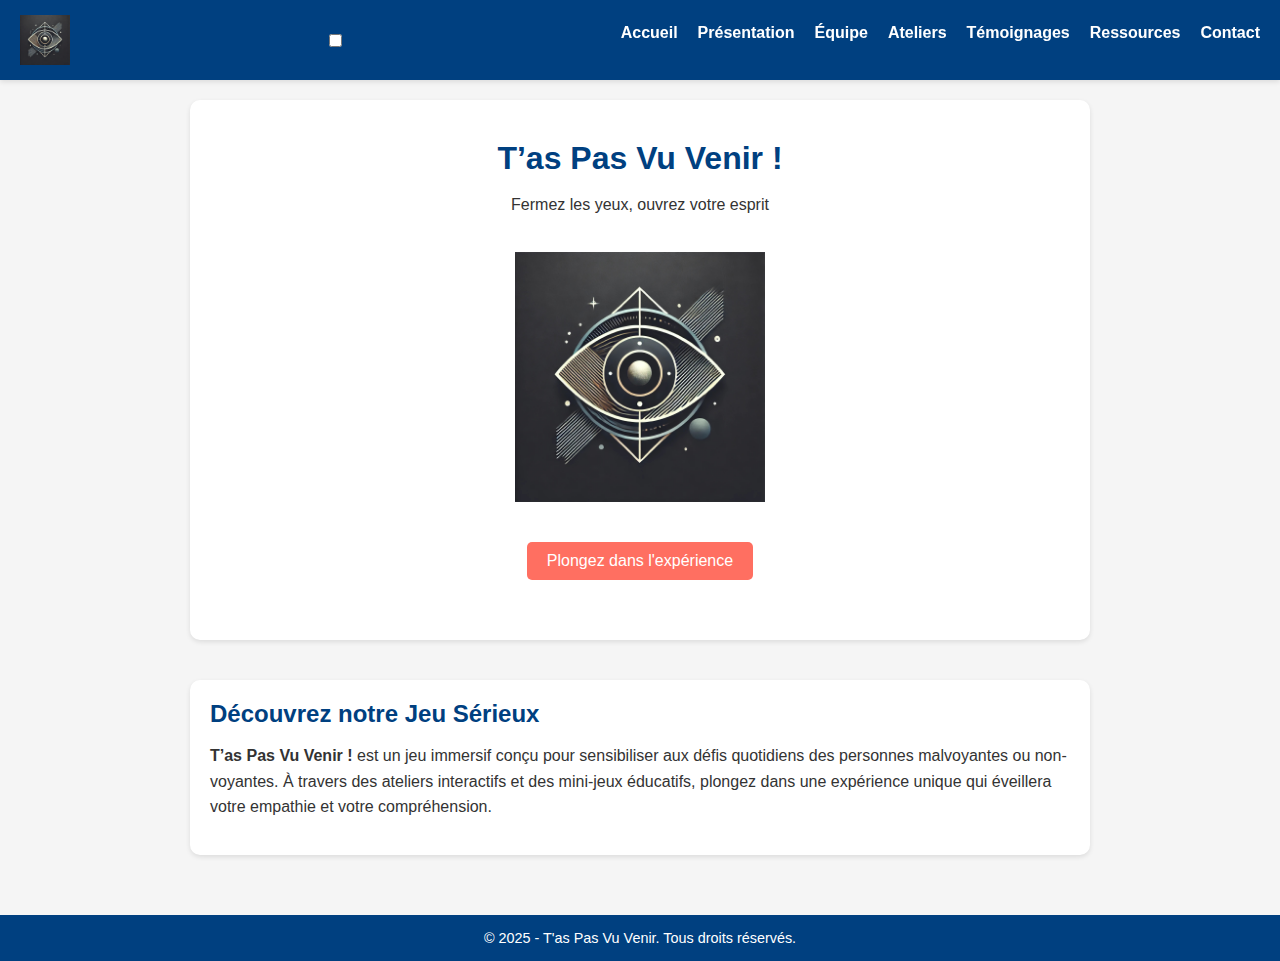
==== index.html @ a6c040ee "correction affichage v3" ====
<!DOCTYPE html>
<html lang="fr">
<head>
    <meta charset="UTF-8">
    <meta name="viewport" content="width=device-width, initial-scale=1.0">
    <title>T'as Pas Vu Venir - Accueil</title>
    <link rel="stylesheet" href="styles.css">
    <script src="scripts.js" defer></script>
</head>
<body>
    <!-- Header avec Logo et Navigation -->
    <header>
        <img src="images/logo.jpg" alt="Logo T'as Pas Vu Venir" class="logo">
        <!-- Input Checkbox pour le menu mobile -->
        <input type="checkbox" id="menu-toggle-checkbox" class="menu-toggle-checkbox">
        <label for="menu-toggle-checkbox" class="menu-toggle">
            <span></span>
            <span></span>
            <span></span>
        </label>
        <nav>
            <ul>
                <li><a href="index.html">Accueil</a></li>
                <li><a href="presentation.html">Présentation</a></li>
                <li><a href="equipe.html">Équipe</a></li>
                <li><a href="ateliers.html">Ateliers</a></li>
                <li><a href="temoignages.html">Témoignages</a></li>
                <li><a href="ressources.html">Ressources</a></li>
                <li><a href="contact.html">Contact</a></li>
            </ul>
        </nav>
    </header>


    <!-- Contenu Principal -->
    <main>
        <section class="hero">
            <h1>T’as Pas Vu Venir !</h1>
            <p>Fermez les yeux, ouvrez votre esprit</p>
            <img src="images/logo.jpg" alt="Logo T'as Pas Vu Venir" class="hero-logo">
            <a href="presentation.html" class="btn">Plongez dans l'expérience</a>
        </section>

        <section class="introduction">
            <h2>Découvrez notre Jeu Sérieux</h2>
            <p><strong>T’as Pas Vu Venir !</strong> est un jeu immersif conçu pour sensibiliser aux défis quotidiens des personnes malvoyantes ou non-voyantes. À travers des ateliers interactifs et des mini-jeux éducatifs, plongez dans une expérience unique qui éveillera votre empathie et votre compréhension.</p>
        </section>

    
    </main>

    <!-- Footer -->
    <footer>
        &copy; 2025 - T'as Pas Vu Venir. Tous droits réservés.
    </footer>
</body>
</html>
---- styles.css ----
/* Réinitialisation des styles */
* {
    margin: 0;
    padding: 0;
    box-sizing: border-box;
}

/* Variables de couleurs */
:root {
    --main-blue: #004080;
    --accent-color: #ff6f61;
    --button-hover: #ff3b2f;
    --text-light: #ffffff;
    --text-dark: #333333;
    --background: #f5f5f5;
    --section-bg: #ffffff;
    --box-shadow: 0 2px 5px rgba(0, 0, 0, 0.1);
}

/* Corps de la page */
body {
    font-family: 'Arial', sans-serif;
    background: var(--background);
    color: var(--text-dark);
    text-align: center;
    min-height: 100vh;
    display: flex;
    flex-direction: column;
}

/* Messages de confirmation et d'erreur */
.form-message {
    margin-top: 20px;
    font-size: 1.2em;
    padding: 10px;
    border-radius: 5px;
    display: none; /* Caché par défaut */
}

.form-message.success {
    display: block;
    color: #155724;
    background-color: #d4edda;
    border: 1px solid #c3e6cb;
}

.form-message.error {
    display: block;
    color: #721c24;
    background-color: #f8d7da;
    border: 1px solid #f5c6cb;
}

/* Header */
header {
    width: 100%;
    background-color: var(--main-blue);
    padding: 15px 20px;
    position: fixed;
    top: 0;
    left: 0;
    z-index: 1000;
    box-shadow: var(--box-shadow); /* Ombre pour séparer visuellement le header */
    display: flex;
    align-items: center;
    justify-content: space-between;
}

/* Logo */
header .logo {
    width: 50px;
    height: auto;
}

/* Navigation */
nav {
    /* Utilisation de flex pour aligner les éléments */
}

nav ul {
    list-style: none;
    display: flex;
    justify-content: center;
    gap: 20px;
}

nav a {
    text-decoration: none;
    color: var(--text-light);
    font-weight: bold;
    transition: color 0.3s;
}

nav a:hover {
    color: var(--accent-color);
}

/* Bouton Menu pour mobiles - Label */
.menu-toggle {
    display: none;
    flex-direction: column;
    cursor: pointer;
}

.menu-toggle span {
    width: 25px;
    height: 3px;
    background-color: var(--text-light);
    margin: 4px 0;
    transition: all 0.3s;
}

/* Animation du bouton menu lorsque actif */
#menu-toggle-checkbox:checked + .menu-toggle span:nth-child(1) {
    transform: rotate(45deg) translate(5px, 5px);
}

#menu-toggle-checkbox:checked + .menu-toggle span:nth-child(2) {
    opacity: 0;
}

#menu-toggle-checkbox:checked + .menu-toggle span:nth-child(3) {
    transform: rotate(-45deg) translate(5px, -5px);
}

/* Contenu principal */
main {
    flex: 1;
    padding: 100px 20px 20px; /* Compense la hauteur fixe du header */
    width: 100%;
}

/* Sections */
section {
    width: 100%;
    max-width: 900px;
    margin: 40px auto; /* Espace entre les sections */
    padding: 20px;
    background: var(--section-bg);
    border-radius: 10px;
    box-shadow: var(--box-shadow);
    text-align: left;
}

/* Section Hero - Centrage du contenu */
.hero {
    display: flex;
    flex-direction: column;
    align-items: center;
    justify-content: center;
    min-height: 60vh; /* Ajustez selon vos besoins */
    text-align: center;
    background: var(--section-bg);
    margin: 0 auto;
}

/* Logo dans la section Hero */
.hero-logo {
    width: 250px; /* Taille ajustée pour les grands écrans */
    height: auto;
    margin: 20px 0;
}

/* Titres */
h1, h2, h3 {
    color: var(--main-blue);
    margin-bottom: 15px;
}

h1 {
    font-size: 2em;
}

h2 {
    font-size: 1.5em;
}

h3 {
    font-size: 1.2em;
}

/* Paragraphes et listes */
p, ul, ol {
    margin-bottom: 15px;
    line-height: 1.6;
}

ul, ol {
    padding-left: 20px;
}

/* Boutons */
.btn, button {
    display: block; /* Rend le bouton un bloc */
    margin: 20px auto; /* Centre horizontalement le bouton */
    padding: 10px 20px;
    color: var(--text-light);
    background-color: var(--accent-color);
    border: none;
    border-radius: 5px;
    cursor: pointer;
    transition: background-color 0.3s, transform 0.3s;
    text-decoration: none;
    font-size: 1em;
    text-align: center; /* Centre le texte dans le bouton */
}

.btn:hover, button:hover {
    background-color: var(--button-hover);
    transform: scale(1.05);
}

/* Grid Équipe */
.team-grid {
    display: grid;
    grid-template-columns: repeat(auto-fit, minmax(200px, 1fr));
    gap: 20px;
    text-align: center;
    margin: 20px;
}

.team-member img {
    width: 150px; /* Taille standard pour toutes les images */
    height: 150px; /* Hauteur standard */
    object-fit: cover; /* Recadre l'image sans la déformer */
    border-radius: 50%; /* Images rondes */
    box-shadow: 0 4px 6px rgba(0, 0, 0, 0.1); /* Ombre esthétique */
    margin-bottom: 10px; /* Espace entre l'image et le texte */
}

.team-member h3 {
    margin: 10px 0 5px;
    font-size: 1.2em;
    color: var(--main-blue);
}

.team-member p {
    font-size: 0.9em;
    color: #555;
}

/* Images Responsives */
.responsive-img {
    width: 100%;
    height: auto;
    border-radius: 10px;
    margin-top: 10px;
}

/* Footer */
footer {
    background-color: var(--main-blue);
    color: var(--text-light);
    padding: 15px 20px;
    text-align: center;
    font-size: 0.9em;
}

/* Réseaux Sociaux */
.reseaux-sociaux a {
    margin: 0 10px;
    display: inline-block;
}

.reseaux-sociaux img.social-icon {
    width: 30px;
    height: 30px;
}

/* Formulaires */
form {
    text-align: left;
}

form label {
    display: block;
    margin-bottom: 5px;
    font-weight: bold;
}

form input, form textarea, form select {
    width: 100%;
    padding: 8px;
    margin-bottom: 10px;
    border: 1px solid var(--main-blue);
    border-radius: 5px;
}

.quiz-item {
    margin-bottom: 20px;
    text-align: center;
}

.quiz-item label {
    display: block;
    margin-top: 10px;
    font-weight: bold;
}

#quiz-simulation-result {
    margin-top: 20px;
    padding: 10px;
    background-color: #f0f0f0;
    border: 1px solid #ccc;
    border-radius: 5px;
    text-align: center;
    font-weight: bold;
}

form button {
    width: 100%;
}

/* Media Queries */
@media (max-width: 1200px) {
    .hero-logo {
        width: 400px;
    }
}

@media (max-width: 768px) {
    header {
        flex-direction: column;
        align-items: flex-start;
    }

    /* Styles pour le menu mobile contrôlé par le checkbox */
    nav ul {
        flex-direction: column;
        gap: 10px;
        width: 100%;
        display: none; /* Caché par défaut pour le menu mobile */
        position: absolute;
        top: 60px; /* Ajustez selon la hauteur du header */
        left: 0;
        background-color: var(--main-blue);
        padding: 10px 0;
        box-shadow: 0 4px 6px rgba(0, 0, 0, 0.1);
        z-index: 999; /* Assure que le menu est au-dessus des autres éléments */
    }

    /* Lorsque le checkbox est coché, afficher le menu */
    #menu-toggle-checkbox:checked ~ nav ul {
        display: flex;
    }

    .menu-toggle {
        display: flex;
    }

    .hero-logo {
        width: 250px;
    }
}

@media (max-width: 600px) {
    header .logo {
        width: 80px;
    }

    h1 {
        font-size: 1.5em;
    }

    h2 {
        font-size: 1.2em;
    }

    h3 {
        font-size: 1em;
    }

    .hero {
        min-height: auto; /* S'adapte sur les petits écrans */
        padding: 50px 20px;
    }

    .hero-logo {
        width: 150px; /* Taille réduite pour les petits écrans */
    }
}
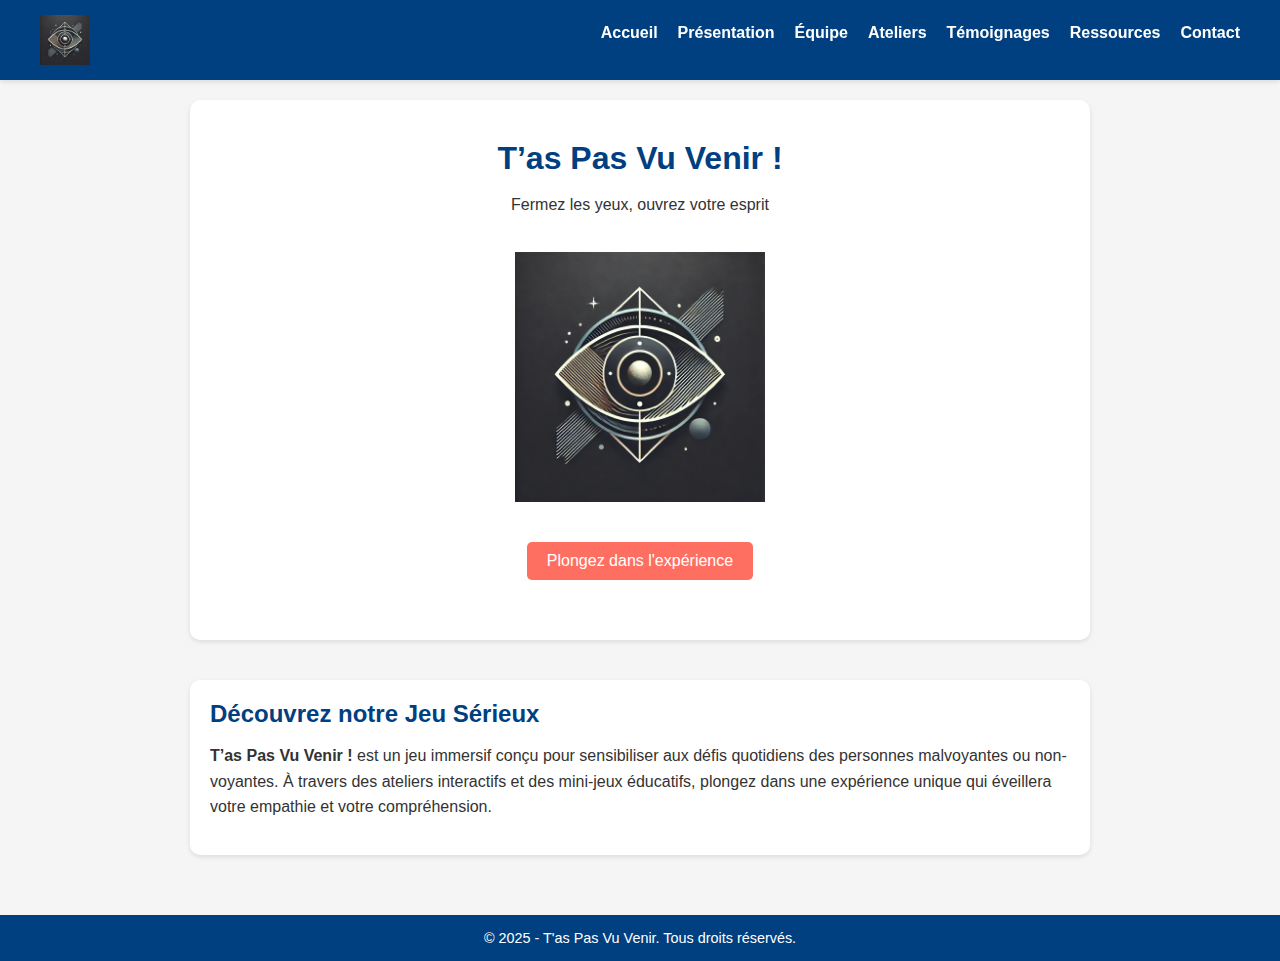
==== commit 8378f589: "correction affichage v4" ====
--- a/index.html
+++ b/index.html
@@ -5,30 +5,24 @@
     <meta name="viewport" content="width=device-width, initial-scale=1.0">
     <title>T'as Pas Vu Venir - Accueil</title>
     <link rel="stylesheet" href="styles.css">
-    <script src="scripts.js" defer></script>
 </head>
 <body>
     <!-- Header avec Logo et Navigation -->
     <header>
-        <img src="images/logo.jpg" alt="Logo T'as Pas Vu Venir" class="logo">
-        <!-- Input Checkbox pour le menu mobile -->
-        <input type="checkbox" id="menu-toggle-checkbox" class="menu-toggle-checkbox">
-        <label for="menu-toggle-checkbox" class="menu-toggle">
-            <span></span>
-            <span></span>
-            <span></span>
-        </label>
-        <nav>
-            <ul>
-                <li><a href="index.html">Accueil</a></li>
-                <li><a href="presentation.html">Présentation</a></li>
-                <li><a href="equipe.html">Équipe</a></li>
-                <li><a href="ateliers.html">Ateliers</a></li>
-                <li><a href="temoignages.html">Témoignages</a></li>
-                <li><a href="ressources.html">Ressources</a></li>
-                <li><a href="contact.html">Contact</a></li>
-            </ul>
-        </nav>
+        <div class="container">
+            <img src="images/logo.jpg" alt="Logo T'as Pas Vu Venir" class="logo">
+            <nav>
+                <ul>
+                    <li><a href="index.html">Accueil</a></li>
+                    <li><a href="presentation.html">Présentation</a></li>
+                    <li><a href="equipe.html">Équipe</a></li>
+                    <li><a href="ateliers.html">Ateliers</a></li>
+                    <li><a href="temoignages.html">Témoignages</a></li>
+                    <li><a href="ressources.html">Ressources</a></li>
+                    <li><a href="contact.html">Contact</a></li>
+                </ul>
+            </nav>
+        </div>
     </header>
 
 
--- a/styles.css
+++ b/styles.css
@@ -28,29 +28,6 @@
     flex-direction: column;
 }
 
-/* Messages de confirmation et d'erreur */
-.form-message {
-    margin-top: 20px;
-    font-size: 1.2em;
-    padding: 10px;
-    border-radius: 5px;
-    display: none; /* Caché par défaut */
-}
-
-.form-message.success {
-    display: block;
-    color: #155724;
-    background-color: #d4edda;
-    border: 1px solid #c3e6cb;
-}
-
-.form-message.error {
-    display: block;
-    color: #721c24;
-    background-color: #f8d7da;
-    border: 1px solid #f5c6cb;
-}
-
 /* Header */
 header {
     width: 100%;
@@ -61,9 +38,14 @@
     left: 0;
     z-index: 1000;
     box-shadow: var(--box-shadow); /* Ombre pour séparer visuellement le header */
+}
+
+header .container {
     display: flex;
     align-items: center;
     justify-content: space-between;
+    max-width: 1200px;
+    margin: 0 auto;
 }
 
 /* Logo */
@@ -73,14 +55,9 @@
 }
 
 /* Navigation */
-nav {
-    /* Utilisation de flex pour aligner les éléments */
-}
-
 nav ul {
     list-style: none;
     display: flex;
-    justify-content: center;
     gap: 20px;
 }
 
@@ -93,34 +70,6 @@
 
 nav a:hover {
     color: var(--accent-color);
-}
-
-/* Bouton Menu pour mobiles - Label */
-.menu-toggle {
-    display: none;
-    flex-direction: column;
-    cursor: pointer;
-}
-
-.menu-toggle span {
-    width: 25px;
-    height: 3px;
-    background-color: var(--text-light);
-    margin: 4px 0;
-    transition: all 0.3s;
-}
-
-/* Animation du bouton menu lorsque actif */
-#menu-toggle-checkbox:checked + .menu-toggle span:nth-child(1) {
-    transform: rotate(45deg) translate(5px, 5px);
-}
-
-#menu-toggle-checkbox:checked + .menu-toggle span:nth-child(2) {
-    opacity: 0;
-}
-
-#menu-toggle-checkbox:checked + .menu-toggle span:nth-child(3) {
-    transform: rotate(-45deg) translate(5px, -5px);
 }
 
 /* Contenu principal */
@@ -256,7 +205,10 @@
     font-size: 0.9em;
 }
 
-/* Réseaux Sociaux */
+footer .reseaux-sociaux {
+    margin-top: 10px;
+}
+
 .reseaux-sociaux a {
     margin: 0 10px;
     display: inline-block;
@@ -319,33 +271,30 @@
 }
 
 @media (max-width: 768px) {
-    header {
+    header .container {
         flex-direction: column;
         align-items: flex-start;
     }
 
-    /* Styles pour le menu mobile contrôlé par le checkbox */
     nav ul {
         flex-direction: column;
         gap: 10px;
         width: 100%;
-        display: none; /* Caché par défaut pour le menu mobile */
-        position: absolute;
-        top: 60px; /* Ajustez selon la hauteur du header */
-        left: 0;
-        background-color: var(--main-blue);
+    }
+
+    nav ul li {
+        width: 100%;
+    }
+
+    nav ul li a {
+        display: block;
+        width: 100%;
         padding: 10px 0;
-        box-shadow: 0 4px 6px rgba(0, 0, 0, 0.1);
-        z-index: 999; /* Assure que le menu est au-dessus des autres éléments */
-    }
-
-    /* Lorsque le checkbox est coché, afficher le menu */
-    #menu-toggle-checkbox:checked ~ nav ul {
-        display: flex;
-    }
-
-    .menu-toggle {
-        display: flex;
+        border-top: 1px solid rgba(255, 255, 255, 0.2);
+    }
+
+    nav ul li:first-child a {
+        border-top: none;
     }
 
     .hero-logo {
@@ -378,4 +327,8 @@
     .hero-logo {
         width: 150px; /* Taille réduite pour les petits écrans */
     }
-}
+
+    nav ul {
+        padding: 10px 0;
+    }
+}
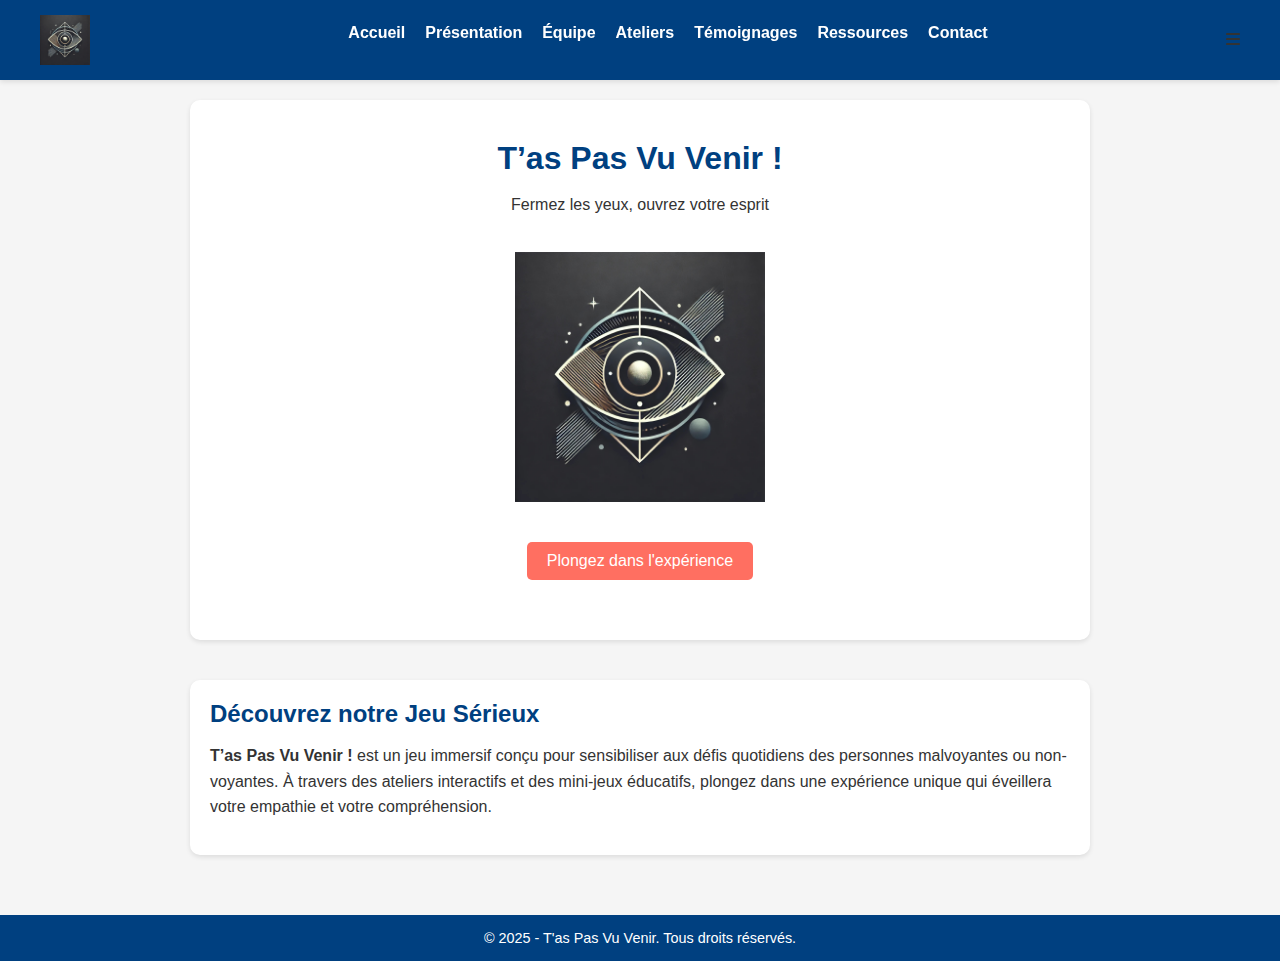
==== commit c48a7566: "correction affichage v4" ====
--- a/index.html
+++ b/index.html
@@ -5,6 +5,8 @@
     <meta name="viewport" content="width=device-width, initial-scale=1.0">
     <title>T'as Pas Vu Venir - Accueil</title>
     <link rel="stylesheet" href="styles.css">
+    <!-- Font Awesome pour l'icône du hamburger -->
+    <link rel="stylesheet" href="https://cdnjs.cloudflare.com/ajax/libs/font-awesome/6.4.0/css/all.min.css">
 </head>
 <body>
     <!-- Header avec Logo et Navigation -->
@@ -12,7 +14,7 @@
         <div class="container">
             <img src="images/logo.jpg" alt="Logo T'as Pas Vu Venir" class="logo">
             <nav>
-                <ul>
+                <ul class="nav-links">
                     <li><a href="index.html">Accueil</a></li>
                     <li><a href="presentation.html">Présentation</a></li>
                     <li><a href="equipe.html">Équipe</a></li>
@@ -22,7 +24,12 @@
                     <li><a href="contact.html">Contact</a></li>
                 </ul>
             </nav>
+            <!-- Bouton Hamburger -->
+            <div class="hamburger">
+                <i class="fas fa-bars"></i>
+            </div>
         </div>
+    </header>
     </header>
 
 
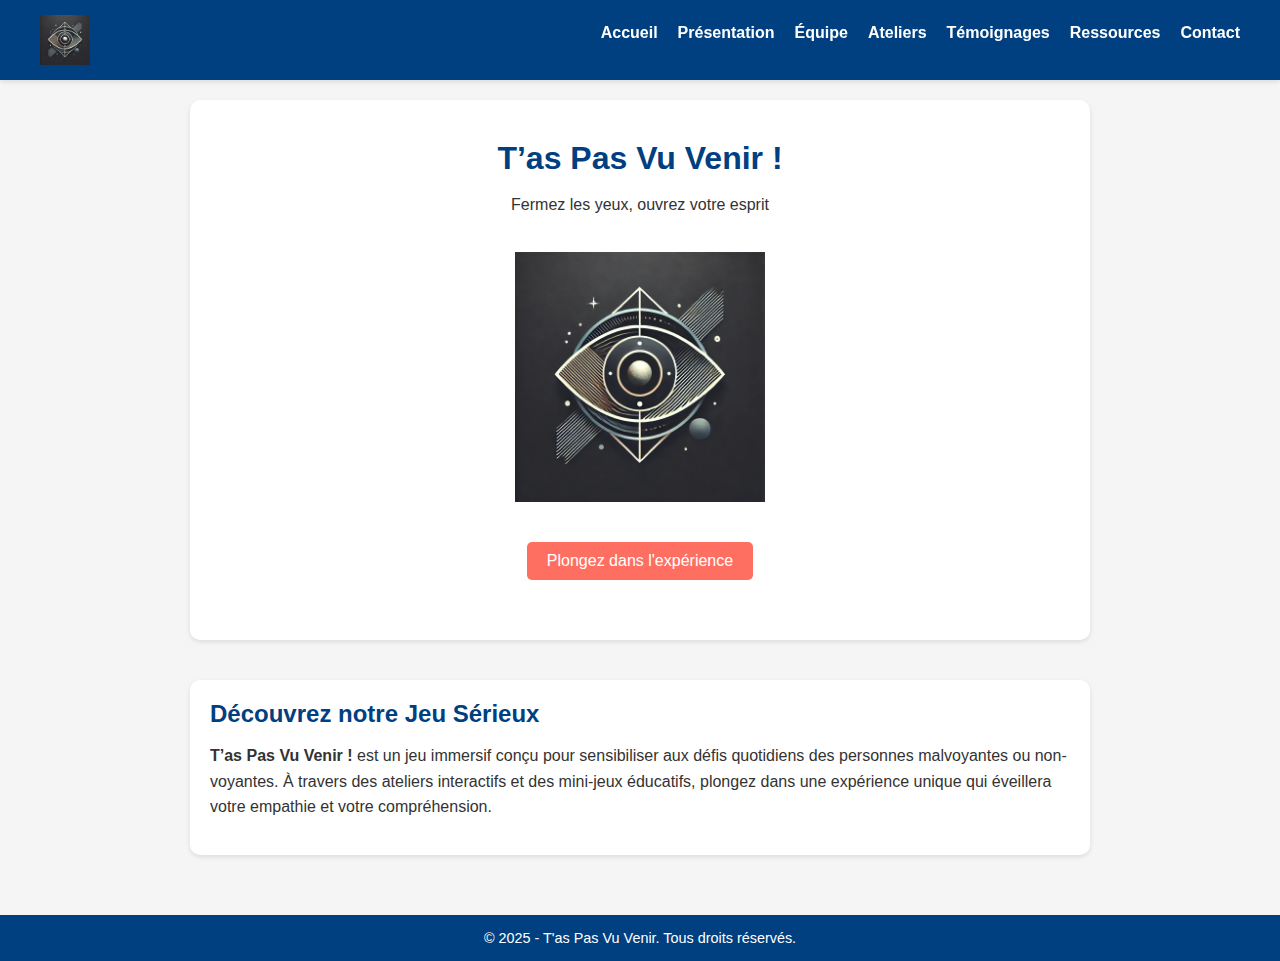
==== commit c5600775: "correction affichage v4" ====
--- a/index.html
+++ b/index.html
@@ -30,8 +30,6 @@
             </div>
         </div>
     </header>
-    </header>
-
 
     <!-- Contenu Principal -->
     <main>
@@ -46,13 +44,14 @@
             <h2>Découvrez notre Jeu Sérieux</h2>
             <p><strong>T’as Pas Vu Venir !</strong> est un jeu immersif conçu pour sensibiliser aux défis quotidiens des personnes malvoyantes ou non-voyantes. À travers des ateliers interactifs et des mini-jeux éducatifs, plongez dans une expérience unique qui éveillera votre empathie et votre compréhension.</p>
         </section>
-
-    
     </main>
 
     <!-- Footer -->
     <footer>
         &copy; 2025 - T'as Pas Vu Venir. Tous droits réservés.
     </footer>
+
+    <!-- JavaScript pour le menu hamburger -->
+    <script src="scripts.js"></script>
 </body>
 </html>
--- a/styles.css
+++ b/styles.css
@@ -70,6 +70,14 @@
 
 nav a:hover {
     color: var(--accent-color);
+}
+
+/* Bouton Hamburger */
+.hamburger {
+    display: none;
+    font-size: 1.5em;
+    color: var(--text-light);
+    cursor: pointer;
 }
 
 /* Contenu principal */
@@ -264,21 +272,26 @@
 }
 
 /* Media Queries */
-@media (max-width: 1200px) {
-    .hero-logo {
-        width: 400px;
-    }
-}
-
 @media (max-width: 768px) {
-    header .container {
+    /* Afficher le bouton hamburger */
+    .hamburger {
+        display: block;
+    }
+
+    /* Cacher le menu de navigation par défaut */
+    nav {
+        position: absolute;
+        top: 60px; /* Ajustez selon la hauteur du header */
+        left: 0;
+        width: 100%;
+        background-color: var(--main-blue);
+        display: none;
         flex-direction: column;
-        align-items: flex-start;
+        align-items: center;
     }
 
     nav ul {
         flex-direction: column;
-        gap: 10px;
         width: 100%;
     }
 
@@ -289,7 +302,7 @@
     nav ul li a {
         display: block;
         width: 100%;
-        padding: 10px 0;
+        padding: 15px 0;
         border-top: 1px solid rgba(255, 255, 255, 0.2);
     }
 
@@ -297,6 +310,12 @@
         border-top: none;
     }
 
+    /* Lorsque le menu est actif */
+    nav.active {
+        display: flex;
+    }
+
+    /* Ajustements des logos */
     .hero-logo {
         width: 250px;
     }
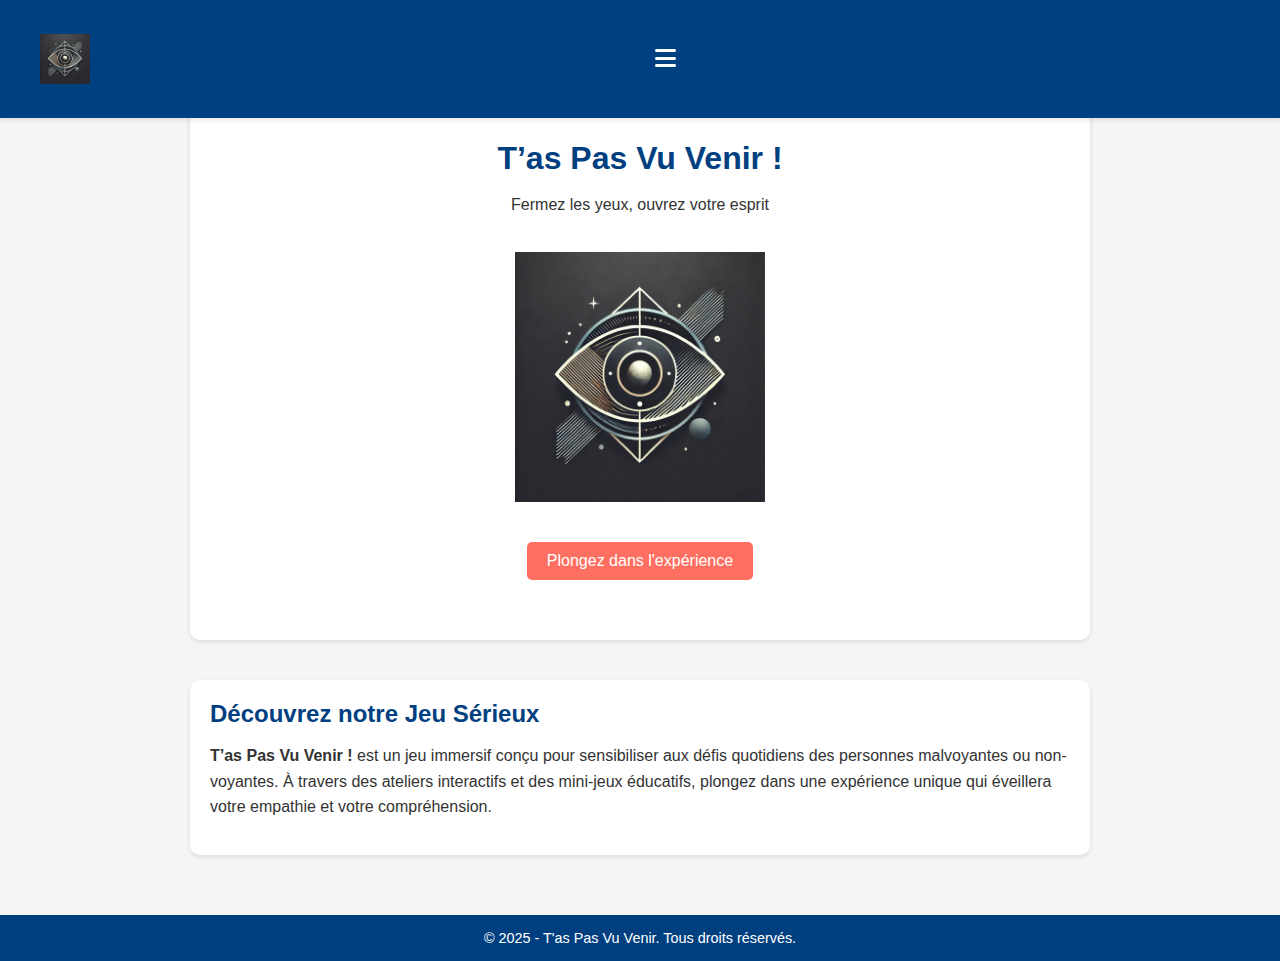
==== commit a5d19152: "correction affichage v4" ====
--- a/index.html
+++ b/index.html
@@ -5,31 +5,35 @@
     <meta name="viewport" content="width=device-width, initial-scale=1.0">
     <title>T'as Pas Vu Venir - Accueil</title>
     <link rel="stylesheet" href="styles.css">
-    <!-- Font Awesome pour l'icône du hamburger -->
+    <!-- Font Awesome pour les icônes du hamburger -->
     <link rel="stylesheet" href="https://cdnjs.cloudflare.com/ajax/libs/font-awesome/6.4.0/css/all.min.css">
 </head>
 <body>
-    <!-- Header avec Logo et Navigation -->
+    <!-- Header avec Logo et Bouton Hamburger -->
     <header>
         <div class="container">
             <img src="images/logo.jpg" alt="Logo T'as Pas Vu Venir" class="logo">
-            <nav>
-                <ul class="nav-links">
-                    <li><a href="index.html">Accueil</a></li>
-                    <li><a href="presentation.html">Présentation</a></li>
-                    <li><a href="equipe.html">Équipe</a></li>
-                    <li><a href="ateliers.html">Ateliers</a></li>
-                    <li><a href="temoignages.html">Témoignages</a></li>
-                    <li><a href="ressources.html">Ressources</a></li>
-                    <li><a href="contact.html">Contact</a></li>
-                </ul>
-            </nav>
-            <!-- Bouton Hamburger -->
-            <div class="hamburger">
+            <button class="hamburger" aria-label="Ouvrir le menu de navigation" aria-expanded="false">
                 <i class="fas fa-bars"></i>
-            </div>
+            </button>
         </div>
     </header>
+
+    <!-- Menu de Navigation -->
+    <nav class="nav-menu">
+        <button class="close-menu" aria-label="Fermer le menu de navigation">
+            <i class="fas fa-times"></i>
+        </button>
+        <ul>
+            <li><a href="index.html">Accueil</a></li>
+            <li><a href="presentation.html">Présentation</a></li>
+            <li><a href="equipe.html">Équipe</a></li>
+            <li><a href="ateliers.html">Ateliers</a></li>
+            <li><a href="temoignages.html">Témoignages</a></li>
+            <li><a href="ressources.html">Ressources</a></li>
+            <li><a href="contact.html">Contact</a></li>
+        </ul>
+    </nav>
 
     <!-- Contenu Principal -->
     <main>
--- a/styles.css
+++ b/styles.css
@@ -54,30 +54,78 @@
     height: auto;
 }
 
-/* Navigation */
-nav ul {
-    list-style: none;
-    display: flex;
-    gap: 20px;
-}
-
-nav a {
-    text-decoration: none;
-    color: var(--text-light);
-    font-weight: bold;
-    transition: color 0.3s;
-}
-
-nav a:hover {
-    color: var(--accent-color);
-}
-
 /* Bouton Hamburger */
 .hamburger {
-    display: none;
+    display: block; /* Toujours visible */
     font-size: 1.5em;
     color: var(--text-light);
+    background: none;
+    border: none;
     cursor: pointer;
+    transition: color 0.3s;
+}
+
+.hamburger:focus {
+    outline: 2px solid var(--accent-color);
+}
+
+.hamburger:hover {
+    color: var(--accent-color);
+}
+
+/* Menu de Navigation */
+.nav-menu {
+    position: fixed;
+    top: 0;
+    left: -100%; /* Masqué par défaut */
+    width: 100%;
+    height: 100%;
+    background-color: rgba(0, 0, 0, 0.9);
+    display: flex;
+    flex-direction: column;
+    align-items: center;
+    justify-content: center;
+    transition: left 0.3s ease;
+    z-index: 999;
+}
+
+.nav-menu.active {
+    left: 0; /* Affiché quand actif */
+}
+
+.nav-menu .close-menu {
+    position: absolute;
+    top: 20px;
+    right: 30px;
+    font-size: 2em;
+    color: var(--text-light);
+    background: none;
+    border: none;
+    cursor: pointer;
+    transition: color 0.3s;
+}
+
+.nav-menu .close-menu:hover {
+    color: var(--accent-color);
+}
+
+.nav-menu ul {
+    list-style: none;
+}
+
+.nav-menu ul li {
+    margin: 20px 0;
+}
+
+.nav-menu ul li a {
+    color: var(--text-light);
+    text-decoration: none;
+    font-size: 1.5em;
+    transition: color 0.3s;
+}
+
+.nav-menu ul li a:hover {
+    color: var(--accent-color);
 }
 
 /* Contenu principal */
@@ -91,7 +139,7 @@
 section {
     width: 100%;
     max-width: 900px;
-    margin: 40px auto; /* Espace entre les sections */
+    margin: 40px auto;
     padding: 20px;
     background: var(--section-bg);
     border-radius: 10px;
@@ -105,7 +153,7 @@
     flex-direction: column;
     align-items: center;
     justify-content: center;
-    min-height: 60vh; /* Ajustez selon vos besoins */
+    min-height: 60vh;
     text-align: center;
     background: var(--section-bg);
     margin: 0 auto;
@@ -113,7 +161,7 @@
 
 /* Logo dans la section Hero */
 .hero-logo {
-    width: 250px; /* Taille ajustée pour les grands écrans */
+    width: 250px;
     height: auto;
     margin: 20px 0;
 }
@@ -148,8 +196,8 @@
 
 /* Boutons */
 .btn, button {
-    display: block; /* Rend le bouton un bloc */
-    margin: 20px auto; /* Centre horizontalement le bouton */
+    display: block;
+    margin: 20px auto;
     padding: 10px 20px;
     color: var(--text-light);
     background-color: var(--accent-color);
@@ -159,7 +207,7 @@
     transition: background-color 0.3s, transform 0.3s;
     text-decoration: none;
     font-size: 1em;
-    text-align: center; /* Centre le texte dans le bouton */
+    text-align: center;
 }
 
 .btn:hover, button:hover {
@@ -177,12 +225,12 @@
 }
 
 .team-member img {
-    width: 150px; /* Taille standard pour toutes les images */
-    height: 150px; /* Hauteur standard */
-    object-fit: cover; /* Recadre l'image sans la déformer */
-    border-radius: 50%; /* Images rondes */
-    box-shadow: 0 4px 6px rgba(0, 0, 0, 0.1); /* Ombre esthétique */
-    margin-bottom: 10px; /* Espace entre l'image et le texte */
+    width: 150px;
+    height: 150px;
+    object-fit: cover;
+    border-radius: 50%;
+    box-shadow: 0 4px 6px rgba(0, 0, 0, 0.1);
+    margin-bottom: 10px;
 }
 
 .team-member h3 {
@@ -211,20 +259,6 @@
     padding: 15px 20px;
     text-align: center;
     font-size: 0.9em;
-}
-
-footer .reseaux-sociaux {
-    margin-top: 10px;
-}
-
-.reseaux-sociaux a {
-    margin: 0 10px;
-    display: inline-block;
-}
-
-.reseaux-sociaux img.social-icon {
-    width: 30px;
-    height: 30px;
 }
 
 /* Formulaires */
@@ -271,53 +305,14 @@
     width: 100%;
 }
 
-/* Media Queries */
+/* Responsive Design */
 @media (max-width: 768px) {
-    /* Afficher le bouton hamburger */
-    .hamburger {
-        display: block;
-    }
-
-    /* Cacher le menu de navigation par défaut */
-    nav {
-        position: absolute;
-        top: 60px; /* Ajustez selon la hauteur du header */
-        left: 0;
-        width: 100%;
-        background-color: var(--main-blue);
-        display: none;
-        flex-direction: column;
-        align-items: center;
-    }
-
-    nav ul {
-        flex-direction: column;
-        width: 100%;
-    }
-
-    nav ul li {
-        width: 100%;
-    }
-
-    nav ul li a {
-        display: block;
-        width: 100%;
-        padding: 15px 0;
-        border-top: 1px solid rgba(255, 255, 255, 0.2);
-    }
-
-    nav ul li:first-child a {
-        border-top: none;
-    }
-
-    /* Lorsque le menu est actif */
-    nav.active {
-        display: flex;
-    }
-
-    /* Ajustements des logos */
+    .nav-menu ul li a {
+        font-size: 1.3em;
+    }
+
     .hero-logo {
-        width: 250px;
+        width: 200px;
     }
 }
 
@@ -339,15 +334,15 @@
     }
 
     .hero {
-        min-height: auto; /* S'adapte sur les petits écrans */
+        min-height: auto;
         padding: 50px 20px;
     }
 
     .hero-logo {
-        width: 150px; /* Taille réduite pour les petits écrans */
-    }
-
-    nav ul {
-        padding: 10px 0;
-    }
-}
+        width: 150px;
+    }
+
+    .nav-menu ul li a {
+        font-size: 1.2em;
+    }
+}
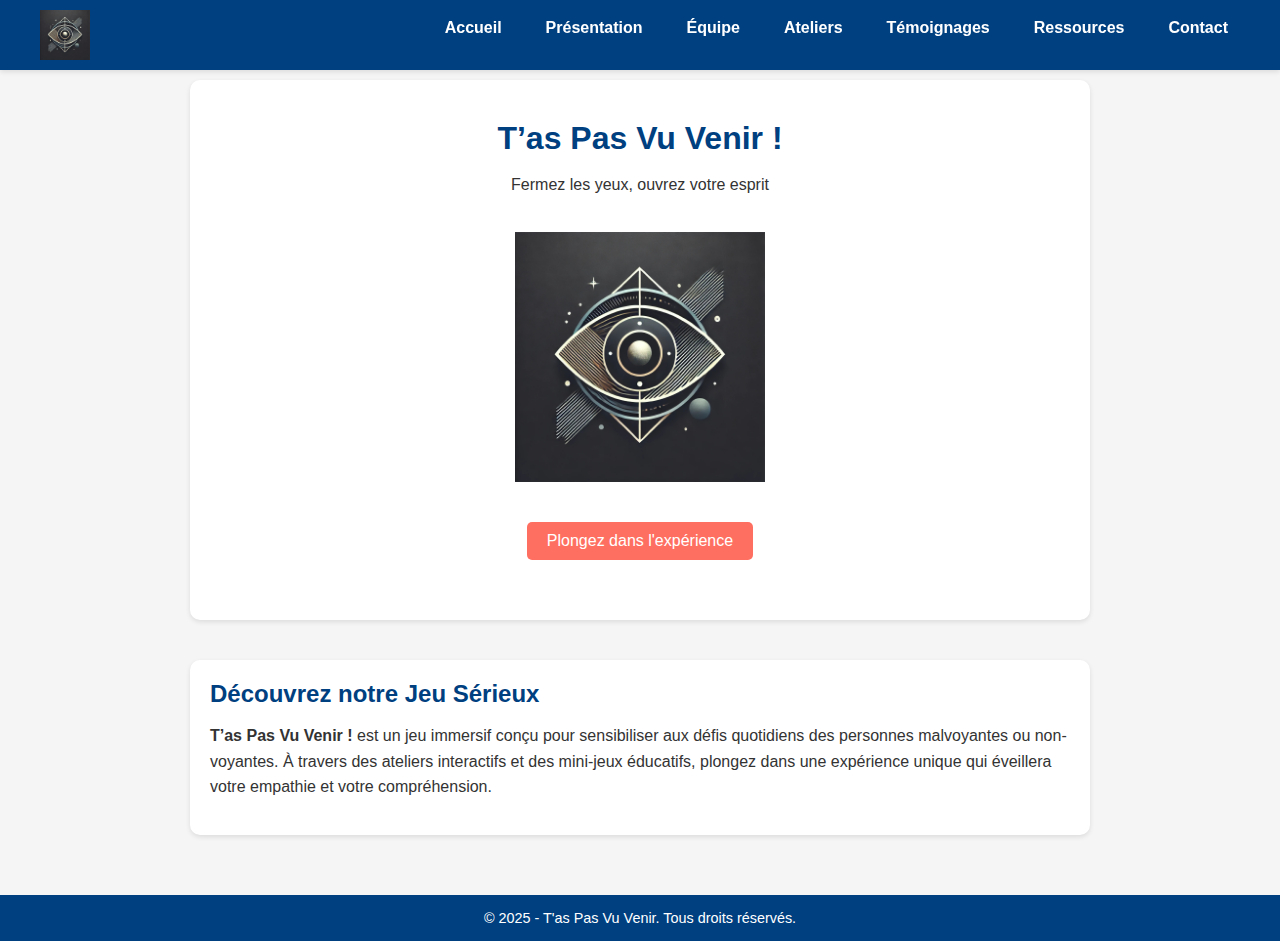
==== commit 9f761342: "correction affichage" ====
--- a/index.html
+++ b/index.html
@@ -13,15 +13,27 @@
     <header>
         <div class="container">
             <img src="images/logo.jpg" alt="Logo T'as Pas Vu Venir" class="logo">
-            <button class="hamburger" aria-label="Ouvrir le menu de navigation" aria-expanded="false">
+            <button id="header__icon" class="hamburger" aria-label="Ouvrir le menu de navigation" aria-expanded="false">
                 <i class="fas fa-bars"></i>
             </button>
+            <!-- Menu de Navigation Desktop -->
+            <nav class="desktop-nav">
+                <ul>
+                    <li><a href="index.html">Accueil</a></li>
+                    <li><a href="presentation.html">Présentation</a></li>
+                    <li><a href="equipe.html">Équipe</a></li>
+                    <li><a href="ateliers.html">Ateliers</a></li>
+                    <li><a href="temoignages.html">Témoignages</a></li>
+                    <li><a href="ressources.html">Ressources</a></li>
+                    <li><a href="contact.html">Contact</a></li>
+                </ul>
+            </nav>
         </div>
     </header>
 
-    <!-- Menu de Navigation -->
-    <nav class="nav-menu">
-        <button class="close-menu" aria-label="Fermer le menu de navigation">
+    <!-- Menu de Navigation Mobile -->
+    <nav id="nav" class="nav-menu">
+        <button id="close__icon" class="close-menu" aria-label="Fermer le menu de navigation">
             <i class="fas fa-times"></i>
         </button>
         <ul>
@@ -56,6 +68,9 @@
     </footer>
 
     <!-- JavaScript pour le menu hamburger -->
+    <!-- Inclure jQuery -->
+    <script src="https://code.jquery.com/jquery-3.6.0.min.js"></script>
+    <!-- Votre script -->
     <script src="scripts.js"></script>
 </body>
 </html>
--- a/styles.css
+++ b/styles.css
@@ -32,7 +32,7 @@
 header {
     width: 100%;
     background-color: var(--main-blue);
-    padding: 15px 20px;
+    padding: 10px 20px;
     position: fixed;
     top: 0;
     left: 0;
@@ -56,7 +56,7 @@
 
 /* Bouton Hamburger */
 .hamburger {
-    display: block; /* Toujours visible */
+    display: none; /* Caché par défaut, affiché sur mobile */
     font-size: 1.5em;
     color: var(--text-light);
     background: none;
@@ -73,14 +73,35 @@
     color: var(--accent-color);
 }
 
-/* Menu de Navigation */
+/* Navigation Desktop */
+.desktop-nav ul {
+    list-style: none;
+    display: flex;
+    gap: 20px;
+}
+
+.desktop-nav ul li a {
+    color: var(--text-light);
+    text-decoration: none;
+    font-weight: bold;
+    padding: 8px 12px;
+    transition: background-color 0.3s, color 0.3s;
+}
+
+.desktop-nav ul li a:hover {
+    background-color: var(--accent-color);
+    color: var(--text-light);
+    border-radius: 5px;
+}
+
+/* Menu de Navigation Mobile */
 .nav-menu {
     position: fixed;
     top: 0;
     left: -100%; /* Masqué par défaut */
     width: 100%;
     height: 100%;
-    background-color: rgba(0, 0, 0, 0.9);
+    background-color: rgba(0, 0, 0, 0.95);
     display: flex;
     flex-direction: column;
     align-items: center;
@@ -131,7 +152,7 @@
 /* Contenu principal */
 main {
     flex: 1;
-    padding: 100px 20px 20px; /* Compense la hauteur fixe du header */
+    padding: 80px 20px 20px; /* Compense la hauteur fixe du header */
     width: 100%;
 }
 
@@ -215,43 +236,6 @@
     transform: scale(1.05);
 }
 
-/* Grid Équipe */
-.team-grid {
-    display: grid;
-    grid-template-columns: repeat(auto-fit, minmax(200px, 1fr));
-    gap: 20px;
-    text-align: center;
-    margin: 20px;
-}
-
-.team-member img {
-    width: 150px;
-    height: 150px;
-    object-fit: cover;
-    border-radius: 50%;
-    box-shadow: 0 4px 6px rgba(0, 0, 0, 0.1);
-    margin-bottom: 10px;
-}
-
-.team-member h3 {
-    margin: 10px 0 5px;
-    font-size: 1.2em;
-    color: var(--main-blue);
-}
-
-.team-member p {
-    font-size: 0.9em;
-    color: #555;
-}
-
-/* Images Responsives */
-.responsive-img {
-    width: 100%;
-    height: auto;
-    border-radius: 10px;
-    margin-top: 10px;
-}
-
 /* Footer */
 footer {
     background-color: var(--main-blue);
@@ -280,6 +264,17 @@
     border-radius: 5px;
 }
 
+/* Styles pour les images responsives */
+.responsive-img {
+    max-width: 100%;
+    height: auto;
+    display: block;
+    margin: 20px auto; /* Ajoute un espacement vertical et centre l'image */
+    border-radius: 10px; /* Optionnel : ajoute des coins arrondis */
+    box-shadow: var(--box-shadow); /* Optionnel : ajoute une ombre pour un effet visuel */
+}
+
+/* Quiz */
 .quiz-item {
     margin-bottom: 20px;
     text-align: center;
@@ -305,14 +300,88 @@
     width: 100%;
 }
 
+/* Grid Équipe */
+.team-grid {
+    display: grid;
+    grid-template-columns: repeat(auto-fit, minmax(200px, 1fr));
+    gap: 20px;
+    text-align: center;
+    margin: 20px;
+}
+
+.team-member {
+    background: var(--section-bg);
+    border: 1px solid #ddd;
+    border-radius: 10px;
+    padding: 20px;
+    box-shadow: var(--box-shadow);
+    text-align: center;
+    transition: transform 0.3s, box-shadow 0.3s;
+}
+
+.team-member:hover {
+    transform: translateY(-10px);
+    box-shadow: 0 4px 15px rgba(0, 0, 0, 0.2);
+}
+
+.team-member img {
+    width: 150px; /* Taille standard pour toutes les images */
+    height: 150px; /* Hauteur standard */
+    object-fit: cover; /* Recadre l'image sans la déformer */
+    border-radius: 50%; /* Images rondes */
+    box-shadow: 0 4px 6px rgba(0, 0, 0, 0.1); /* Ombre esthétique */
+    margin-bottom: 10px; /* Espace entre l'image et le texte */
+}
+
+.team-member h3 {
+    margin: 10px 0 5px;
+    font-size: 1.2em;
+    color: var(--main-blue);
+}
+
+.team-member p {
+    font-size: 0.9em;
+    color: #555;
+}
+
 /* Responsive Design */
 @media (max-width: 768px) {
+    /* Afficher le bouton hamburger sur mobile */
+    .hamburger {
+        display: block;
+    }
+
+    /* Cacher la navigation desktop sur mobile */
+    .desktop-nav {
+        display: none;
+    }
+
+    /* Ajuster les liens du menu mobile */
     .nav-menu ul li a {
         font-size: 1.3em;
     }
 
     .hero-logo {
         width: 200px;
+    }
+
+    /* Ajustements pour l'équipe sur tablettes */
+    .team-grid {
+        grid-template-columns: repeat(auto-fit, minmax(180px, 1fr));
+        gap: 15px;
+    }
+
+    .team-member img {
+        width: 130px;
+        height: 130px;
+    }
+
+    .team-member h3 {
+        font-size: 1.1em;
+    }
+
+    .team-member p {
+        font-size: 0.85em;
     }
 }
 
@@ -345,4 +414,23 @@
     .nav-menu ul li a {
         font-size: 1.2em;
     }
-}
+
+    /* Ajustements pour l'équipe sur petits écrans */
+    .team-grid {
+        grid-template-columns: repeat(auto-fit, minmax(150px, 1fr));
+        gap: 15px;
+    }
+
+    .team-member img {
+        width: 120px;
+        height: 120px;
+    }
+
+    .team-member h3 {
+        font-size: 1em;
+    }
+
+    .team-member p {
+        font-size: 0.9em;
+    }
+}
